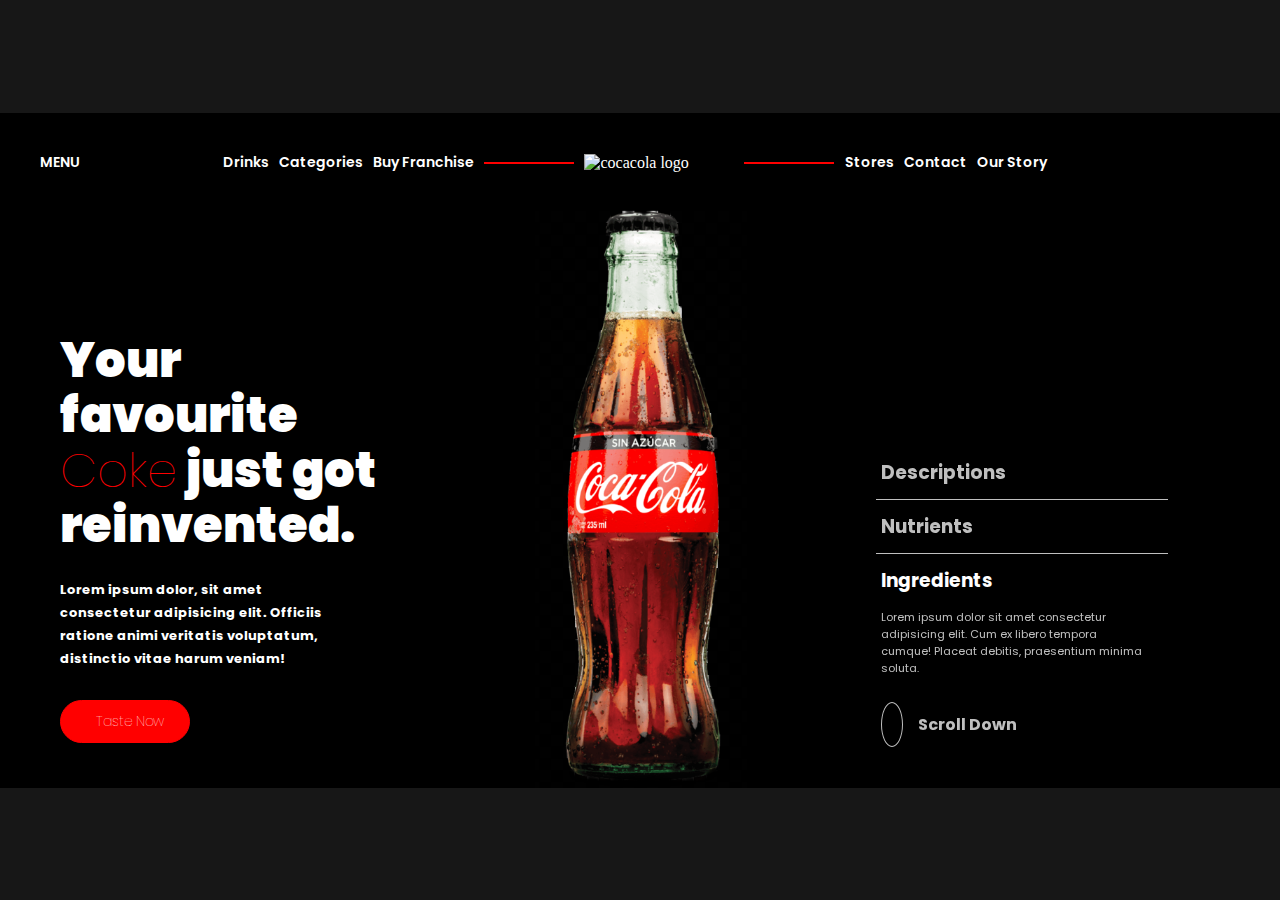
==== CocaCola_9/index.html @ c6b14002 "v2" ====
<!DOCTYPE html>
<html lang="en">
<head>
    <meta charset="UTF-8">
    <meta name="viewport" content="width=device-width, initial-scale=1.0">
    <link href="https://cdn.jsdelivr.net/npm/remixicon@3.5.0/fonts/remixicon.css" rel="stylesheet">
    <link rel="stylesheet" href="style.css">
    
    <title>CocaCola</title>
</head>
<body>
    <main>
       <div id="nav">
        <h4><i class="ri-menu-line"></i>MENU</h4>
        <div id="navmid">
            <h4>Drinks</h4>
            <h4>Categories</h4>
            <h4>Buy Franchise</h4>
            <div id="line"></div>
            <img src="https://logos-world.net/wp-content/uploads/2020/03/Coca-Cola-Logo.png" alt="cocacola logo">
            <div id="line"></div>
            <h4>Stores</h4>
            <h4>Contact</h4>
            <h4>Our Story</h4>
        </div>
        <h4><i class="ri-search-line"></i></h4>
       </div>
       <div id="content">
        <div id="left">
            <h1>Your favourite <span>Coke</span> just got reinvented.</h1>
            <p>Lorem ipsum dolor, sit amet consectetur adipisicing elit. Officiis ratione animi veritatis voluptatum, distinctio vitae harum veniam!</p>
            <button><i class="ri-shopping-bag-3-line"></i>Taste Now</button>
            <i class="ri-heart-line"></i>
        </div>
        <div id="center">
            <div id="centerbg"></div>
        </div>
        <div id="right">
            <div id="rightcontent">
                <h3>Descriptions<i class="ri-add-line"></i></h3>
                <h3>Nutrients<i class="ri-add-line"></i></h3>
                <h3>Ingredients</h3>
                <p>Lorem ipsum dolor sit amet consectetur adipisicing elit. Cum ex libero tempora cumque! Placeat debitis, praesentium minima soluta.</p>
                <h4><i class="ri-arrow-down-line"></i>Scroll Down</h4>
            </div>
        </div>
       </div>
       <img src="My project.png" alt="bottleimg">
    </main>
    
</body>
</html>
---- CocaCola_9/style.css ----
@import url('https://fonts.googleapis.com/css2?family=Fugaz+One&family=Poppins:wght@500&family=Roboto:wght@300&display=swap');
*{
    margin: 0;
    padding: 0;
    box-sizing: border-box;
    color: white;
}

html,body{
    width: 100%;
    height: 100%;
    display: flex;
    align-items: center;
    justify-content: center;
    background-color: #171717;
}

main{
    width: 1400px;
    height: 675px;
    display: flex;
    flex-direction: column;
    position: relative;
    background-color: black;
}
#nav{
    width: 100%;
    height: 100px;
    background-color: black;
    display: flex;
    align-items: center;
    justify-content: space-between;
    padding: 0 20px;
}

#nav h4{
    font-family: poppins;
    font-size: 14px;
    font-weight: 550;

}

#nav h4 i{
    margin-right: 20px;
}

#navmid{
    display: flex;
    align-items: center;
    justify-content: space-between;
    /* background-color: blue; */
    width: 68%;
    padding: 0 10px;
    height: fit-content;
    margin-right: 50px;
}

#navmid img{
    width: 150px;
    height:inherit ;
}

#line{
    width: 90px;
    height: 2px;
    background-color: red;
}

#content{
    width: 100%;
    height: calc(100% - 100px);
    /* background-color: aquamarine; */
    display: flex;
}

#left{
    width: 37%;
    height: 100%;
    position: relative;
    /* background-color: blue; */
    font-family: poppins; 
    padding: 120px 60px;
}

#left h1{
    font-size: 48px;
    font-family: poppins;
    width: 95%;
    margin-bottom: 25px;
    font-weight: 900;
    line-height: 55px;
}

#left h1 span {
    color: red;
    font-weight: 100;
}
#left p{
    width:80%;
    font-size: 13px;
    line-height: 23px;
    font-weight: 700;
    margin-bottom: 30px;
}

#left button{
    background-color: red;
    padding: 10px 25px;
    border: 1px solid red   ;
    border-radius: 50px;
    font-family: poppins;
    font-weight: 20;
    font-size: 14px;
    color: white;
}

#left>i{
    font-size: 20px;
    font-weight: bold;
    color: red;
    margin-left: 10px;
}

#left button i{
    margin-right: 10px;
}

#center{
    width: 26%;
    height: 100%;
    /* background-color: red; */
    position: relative;
}

#centerbg{
    position: absolute;
    border-top-left-radius: 1000px;
    border-top-right-radius: 1000px;
    top: 7%;
    width: 100%;
    height: 83%;
    background-image: url(https://www.coca-cola.com/content/dam/onexp/xf/en/homepage/carousel/ar_coca-cola_header05_desktop_coca-cola-acquires-costa-coffee_1440x810_v1.jpg);
    background-position:-250px 0;
    background-size: 350%;
    filter:blur(2px);
}

main>img{
    position: absolute;
    top: 15%;
    left: 50%;
    transform: translate(-50%,-0.5%);
    height: calc(100% - 45px);
}
#right{
    position: relative;
    width: 37%;
    height: 100%;
    padding-top: 235px;
    padding-left: 70px;
    padding-right: 60px;
}

#rightcontent{
    width: 85%;
    height: 80%;
    font-family: poppins;
     margin-top: 10px;} 

#right h3{
    display: flex;
    justify-content: space-between;
    padding-bottom: 12px;
    padding-left: 5px;
    margin-bottom: 12px;
    border-bottom: 0.02px solid white;
    opacity: 75%;
}

#right h3:nth-child(3){
    opacity: 100%;
    border: none;
    margin-bottom: 2px;
}

#right p{
    width: 90%;
    font-size: 11px;
    opacity: 75%;
    margin-left: 5px;
}

#right h4 i{
    border: 1px solid white;
    padding: 10px 10px;
    border-radius: 50%;
    margin-right: 15px;
}
#right h4 {
    opacity: 75%;
    margin-top: 35px;
    margin-left: 5px;
}
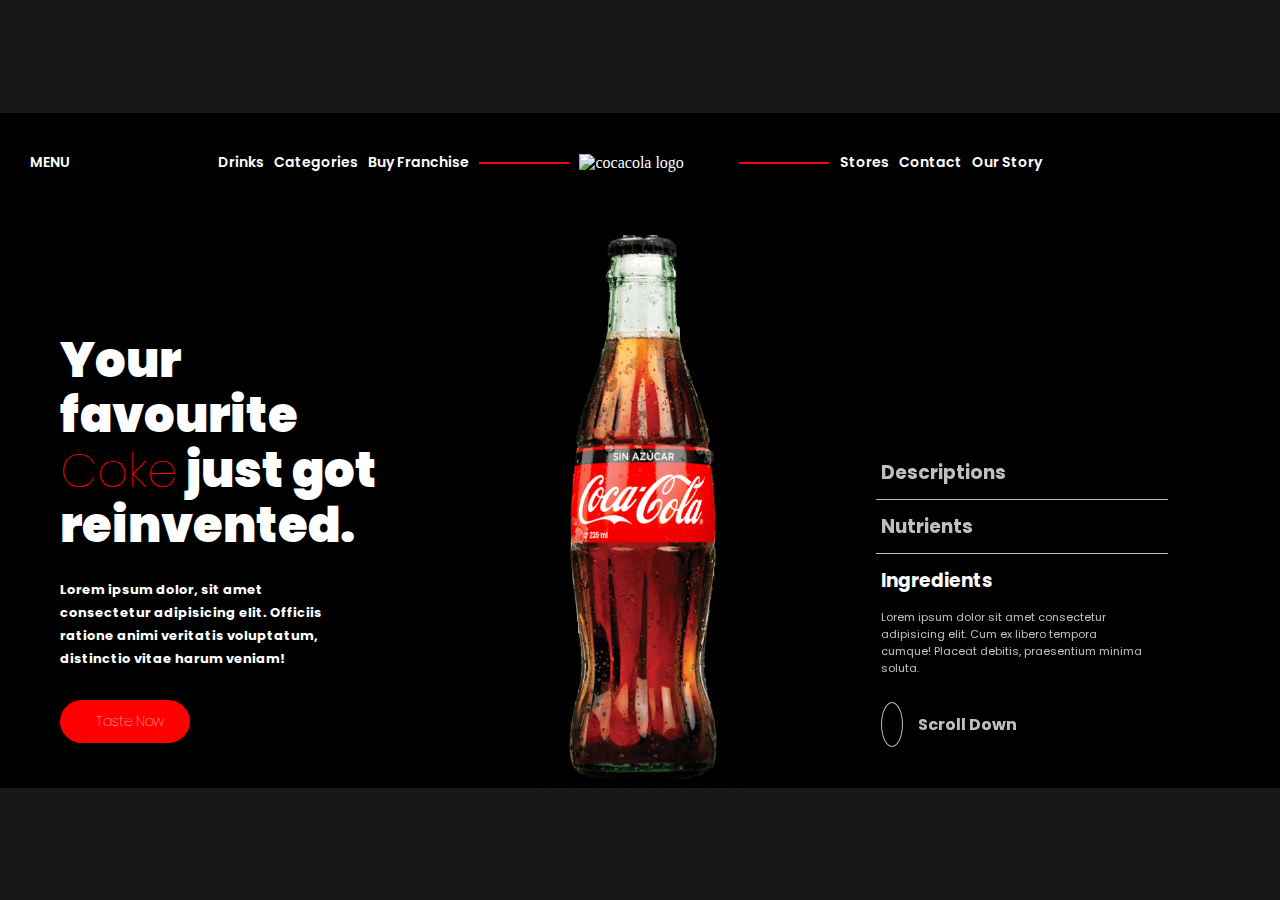
==== commit a0edd311: "Responsive CoCaCola" ====
--- a/CocaCola_9/index.html
+++ b/CocaCola_9/index.html
@@ -11,7 +11,10 @@
 <body>
     <main>
        <div id="nav">
-        <h4><i class="ri-menu-line"></i>MENU</h4>
+        <div id="navL">
+            <i class="ri-menu-line"></i>
+            <h4>MENU</h4>
+        </div>
         <div id="navmid">
             <h4>Drinks</h4>
             <h4>Categories</h4>
@@ -34,6 +37,7 @@
         </div>
         <div id="center">
             <div id="centerbg"></div>
+            <img src="My project.png" alt="bottleimg">
         </div>
         <div id="right">
             <div id="rightcontent">
@@ -45,7 +49,7 @@
             </div>
         </div>
        </div>
-       <img src="My project.png" alt="bottleimg">
+       
     </main>
     
 </body>
--- a/CocaCola_9/style.css
+++ b/CocaCola_9/style.css
@@ -33,6 +33,15 @@
     padding: 0 20px;
 }
 
+#navL{
+    display: flex;
+    align-items: center;
+    gap: 10px;
+}
+#navL i{
+font-size: 14px;
+}
+
 #nav h4{
     font-family: poppins;
     font-size: 14px;
@@ -127,8 +136,11 @@
 
 #center{
     width: 26%;
-    height: 100%;
+    height: auto;
     /* background-color: red; */
+    display: flex;
+    justify-content: center;
+    align-items: center;
     position: relative;
 }
 
@@ -136,7 +148,6 @@
     position: absolute;
     border-top-left-radius: 1000px;
     border-top-right-radius: 1000px;
-    top: 7%;
     width: 100%;
     height: 83%;
     background-image: url(https://www.coca-cola.com/content/dam/onexp/xf/en/homepage/carousel/ar_coca-cola_header05_desktop_coca-cola-acquires-costa-coffee_1440x810_v1.jpg);
@@ -145,12 +156,11 @@
     filter:blur(2px);
 }
 
-main>img{
-    position: absolute;
-    top: 15%;
-    left: 50%;
-    transform: translate(-50%,-0.5%);
-    height: calc(100% - 45px);
+#center>img{
+    max-height: calc(105% - 2px);
+    width: auto;
+    margin-top: 8vh;
+    z-index: 2;
 }
 #right{
     position: relative;
@@ -200,4 +210,74 @@
     opacity: 75%;
     margin-top: 35px;
     margin-left: 5px;
-}+}
+
+@media (max-width: 500px) {
+    main {
+        width: 100%;
+        min-height: 100vh;
+        background-color: black;
+    }
+    main>img{
+    height: 100vw;
+}
+    #navmid h4 {
+        display: none;
+    }
+    #navmid #line {
+        display: none;
+    }
+    #navL h4 {
+        display: none;
+    }
+    #navmid{
+        margin-left: 10vw;
+        justify-content: center
+    }
+    
+   #nav .ri-menu-line,
+        .ri-search-line{
+            font-size: 18px;
+         }
+
+    #content{
+        width: 100%;
+        height: auto;
+        flex-direction: column;
+        background-color: black;
+    }     
+    #left{
+        padding: 20px 20px;
+        width: 100%;
+        height: 55vh;
+    }
+    #left h1{
+        font-size: 10vw;
+        line-height: 9vh;
+    }
+    #left p{
+        font-size: 3vw;
+    }
+    #left button{
+        font-size: 2.5vw;
+    }
+    #center{
+        width: 100%;
+        height: 65vh;
+        display: flex;
+        justify-content: center;
+    }
+    #centerbg{
+        width: 60vw;
+        height: 55vh;
+    }
+    #right{
+        width: 100%;
+        height: 55vh;
+        padding: 50px 20px;
+    }
+    #rightcontent{
+         margin-left: 10px;
+        } 
+    
+}
